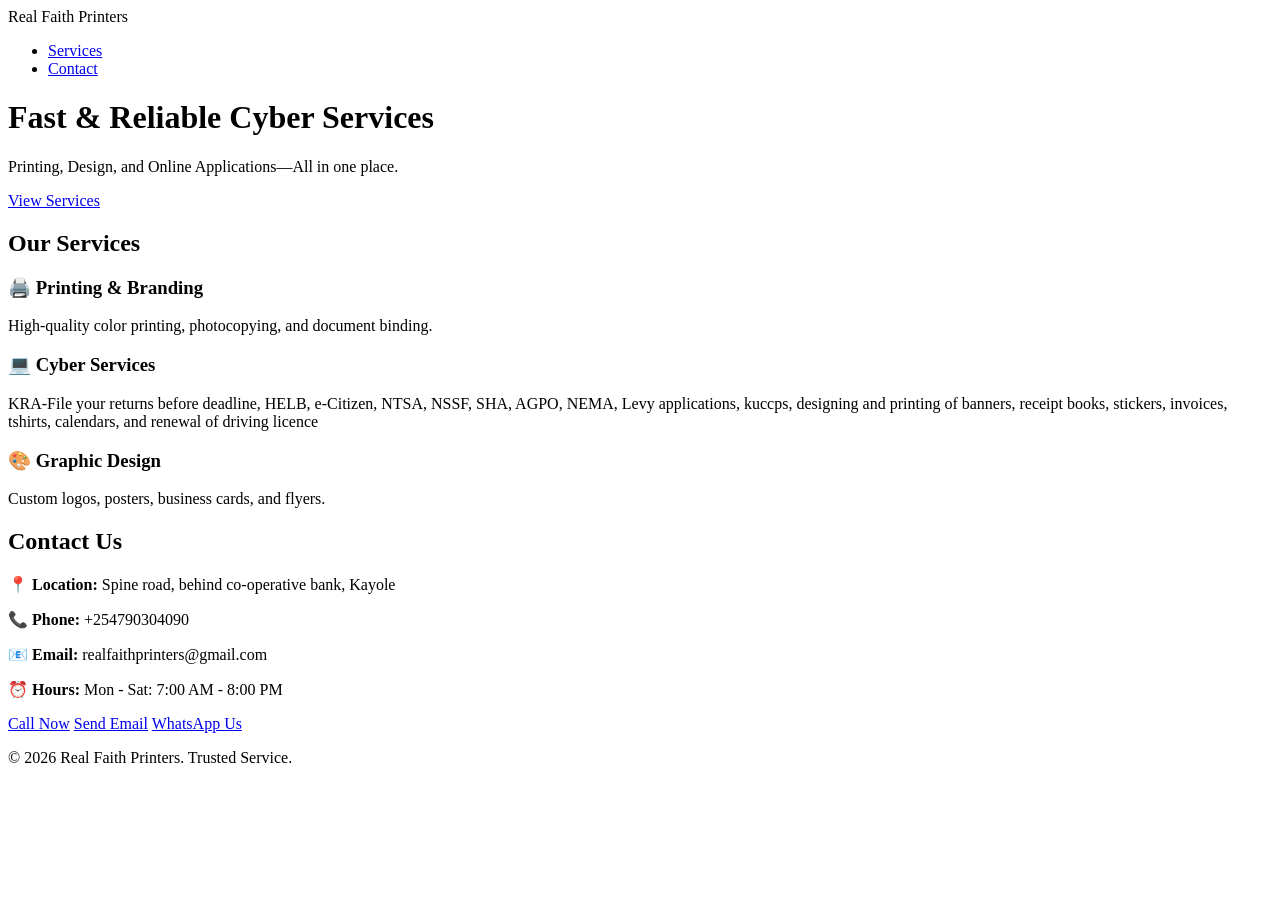
==== Index.html @ 6db5e3d8 "Add files via upload" ====
<!DOCTYPE html>
<html lang="en">
<head>
    <meta charset="UTF-8">
    <meta name="viewport" content="width=device-width, initial-scale=1.0">
    <title>Real Faith Printers | Cyber Services</title>
    <link rel="stylesheet" href="style.css">
</head>
<body>

    <nav>
        <div class="logo">Real Faith Printers</div>
        <ul>
            <li><a href="#services">Services</a></li>
            <li><a href="#contact">Contact</a></li>
        </ul>
    </nav>

    <header class="hero">
        <h1>Fast & Reliable Cyber Services</h1>
        <p>Printing, Design, and Online Applications—All in one place.</p>
        <a href="#services" class="btn">View Services</a>
    </header>

    <section id="services">
        <h2 class="section-title">Our Services</h2>
        <div class="service-grid">
            <div class="service-card">
                <h3>🖨️ Printing & Branding</h3>
                <p>High-quality color printing, photocopying, and document binding.</p>
            </div>
            <div class="service-card">
                <h3>💻 Cyber Services</h3>
    <p class="service-text">
        KRA-File your returns before deadline, HELB, e-Citizen, NTSA, NSSF, SHA, AGPO, NEMA, Levy applications, kuccps, designing and printing of banners, receipt books, stickers, invoices, tshirts, calendars, and renewal of driving licence
    </p>
</div>

            </div>
            <div class="service-card">
                <h3>🎨 Graphic Design</h3>
                <p>Custom logos, posters, business cards, and flyers.</p>
            </div>
        </div>
    </section>
    <section id="contact">
    <h2 class="section-title">Contact Us</h2>
    <div class="contact-container">
        <div class="contact-info">
            <p>📍 <strong>Location:</strong> Spine road, behind co-operative bank, Kayole </p>
            <p>📞 <strong>Phone:</strong> +254790304090 </p>
            <p>📧 <strong>Email:</strong> realfaithprinters@gmail.com</p>
            <p>⏰ <strong>Hours:</strong> Mon - Sat: 7:00 AM - 8:00 PM</p>
        </div>
        
        <div class="contact-action">
    <a href="tel:+254790304090" class="btn call-btn">Call Now</a>

    <a href="mailto:realfaithprinters@gmail.com" class="btn email-btn">Send Email</a>

    <a href="https://wa.me/254790304090" class="btn whatsapp-btn">WhatsApp Us</a>
</div>


        </div>
    </div>
</section>

    

    <footer>
        <p>&copy; 2026 Real Faith Printers. Trusted Service.</p>
    </footer>

</body>
</html>
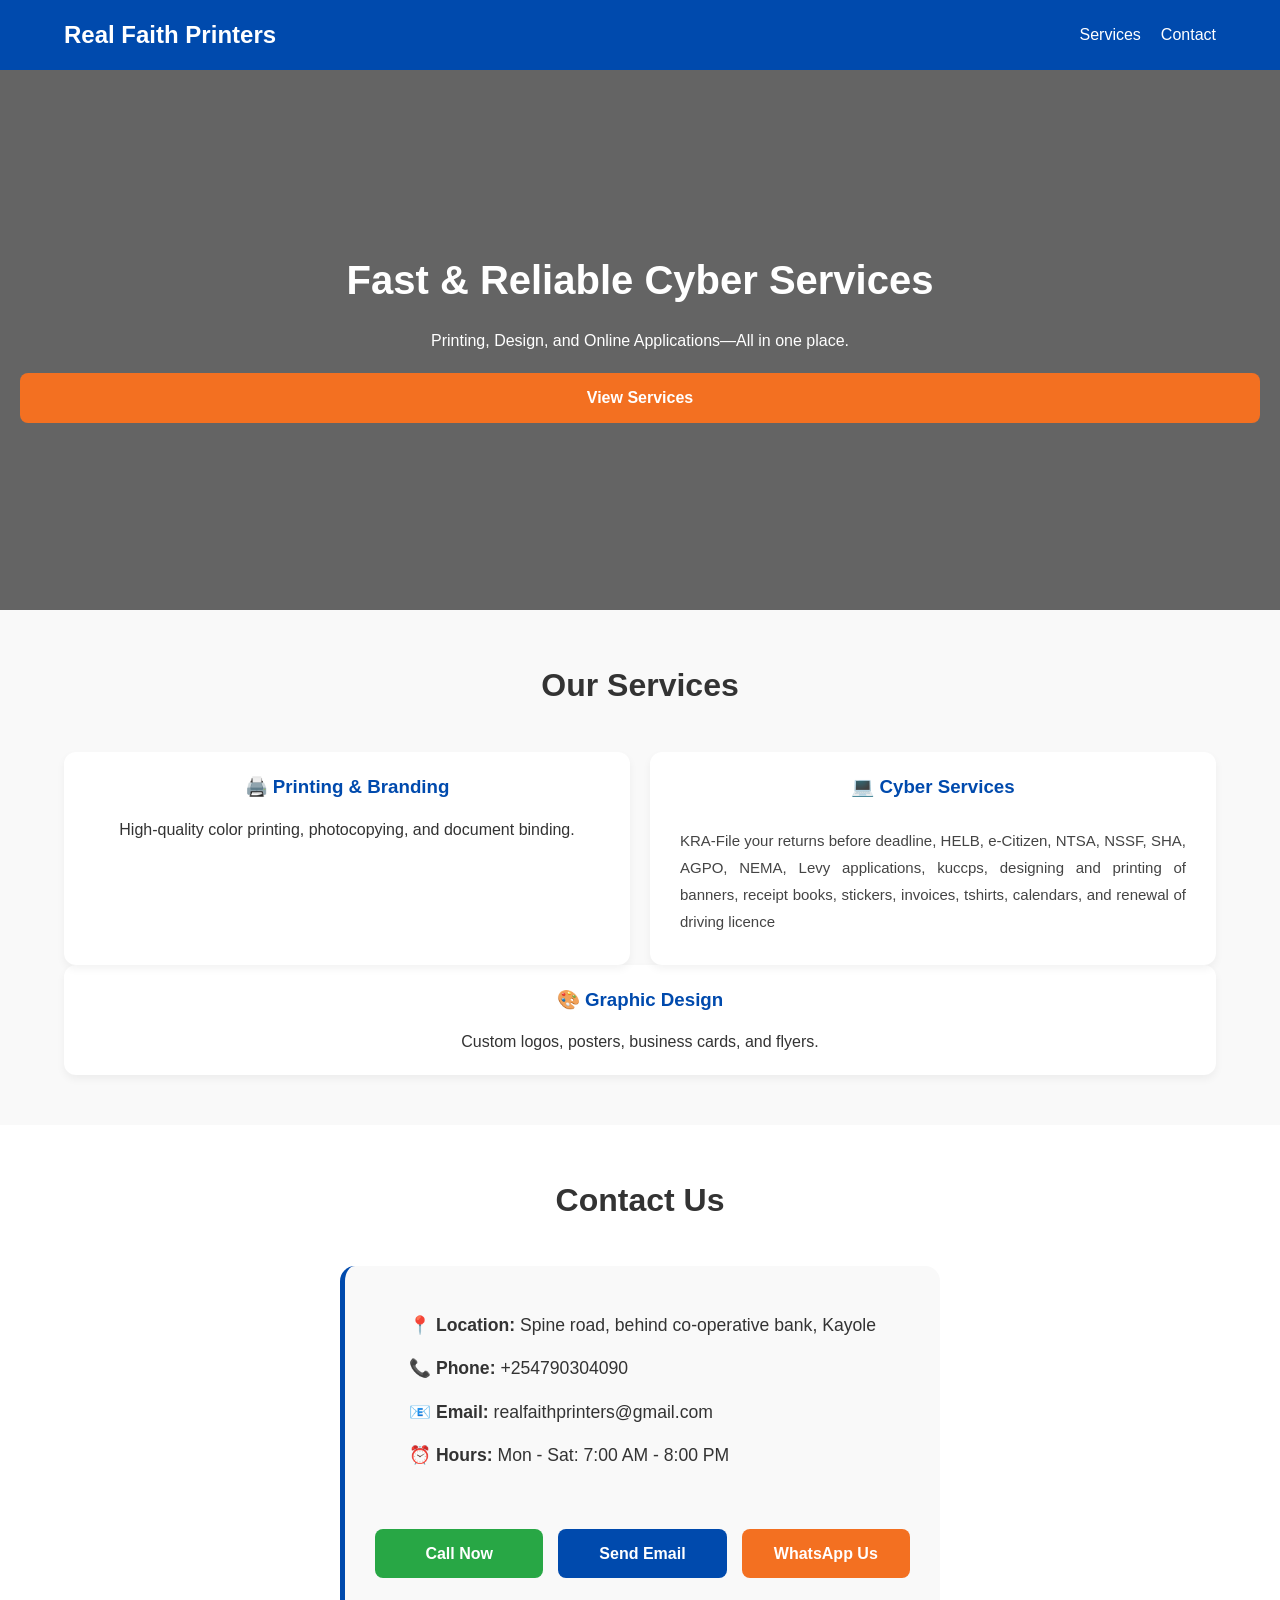
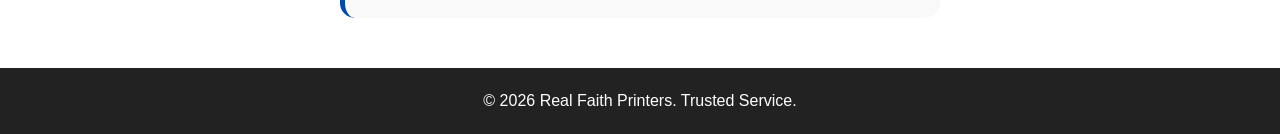
==== commit 160626d8: "Add files via upload" ====
--- a/Index.html
+++ b/Index.html
@@ -3,11 +3,12 @@
 <head>
     <meta charset="UTF-8">
     <meta name="viewport" content="width=device-width, initial-scale=1.0">
-    <title>Real Faith Printers | Cyber Services</title>
+    <title>Real Faith Printers | Cyber Services & Printing in Kayole</title>
+    <meta name="description" content="Real Faith Printers offers professional KRA returns, e-Citizen applications, printing, branding, and graphic design services in Kayole, Spine Road.">
+    <meta name="keywords" content="Real Faith Printers, Cyber Cafe Kayole, KRA returns Kayole, Printing services Nairobi">
     <link rel="stylesheet" href="style.css">
 </head>
 <body>
-
     <nav>
         <div class="logo">Real Faith Printers</div>
         <ul>
--- a/style.css
+++ b/style.css
@@ -0,0 +1,202 @@
+* {
+    margin: 0;
+    padding: 0;
+    box-sizing: border-box;
+}
+html {
+    scroll-behavior: smooth;
+}
+
+body {
+    font-family: 'Segoe UI', Tahoma, Geneva, Verdana, sans-serif;
+    line-height: 1.6;
+    color: #333;
+    background-color: #f9f9f9;
+}
+
+/* Navigation */
+nav {
+    background: #004aad;
+    color: white;
+    display: flex;
+    justify-content: space-between;
+    padding: 1rem 5%;
+    align-items: center;
+}
+
+.logo {
+    font-weight: bold;
+    font-size: 1.5rem;
+}
+
+nav ul {
+    display: flex;
+    list-style: none;
+}
+
+nav ul li {
+    margin-left: 20px;
+}
+
+nav ul li a {
+    color: white;
+    text-decoration: none;
+}
+
+/* Hero Section */
+.hero {
+    background: linear-gradient(rgba(0,0,0,0.6), rgba(0,0,0,0.6)), url('https://images.unsplash.com/photo-1562564055-71e051d33c19?auto=format&fit=crop&q=80&w=1000');
+    background-size: cover;
+    background-position: center;
+    height: 60vh;
+    display: flex;
+    flex-direction: column;
+    justify-content: center;
+    align-items: center;
+    color: white;
+    text-align: center;
+    padding: 0 20px;
+}
+
+.hero h1 {
+    font-size: 2.5rem;
+    margin-bottom: 1rem;
+}
+
+.btn {
+    background: #f37021; /* Orange for action */
+    color: white;
+    padding: 10px 25px;
+    text-decoration: none;
+    border-radius: 5px;
+    margin-top: 20px;
+}
+
+/* Services Section */
+#services {
+    padding: 50px 5%;
+}
+
+.section-title {
+    text-align: center;
+    margin-bottom: 40px;
+    font-size: 2rem;
+}
+
+.service-grid {
+    display: grid;
+    grid-template-columns: repeat(auto-fit, minmax(250px, 1fr));
+    gap: 20px;
+}
+
+.service-card {
+    background: white;
+    padding: 30px;
+    border-radius: 10px;
+    box-shadow: 0 4px 6px rgba(0,0,0,0.1);
+    text-align: center;
+    transition: transform 0.3s;
+}
+
+.service-card:hover {
+    transform: translateY(-5px);
+}
+
+.service-card h3 {
+    margin-bottom: 15px;
+    color: #004aad;
+}
+
+footer {
+    text-align: center;
+    padding: 20px;
+    background: #222;
+    color: white;
+}
+.service-text {
+    text-align: justify; /* This makes the edges look clean like a newspaper */
+    text-justify: inter-word;
+    line-height: 1.8; /* This adds space so the words aren't squashed */
+    font-size: 15px;
+    color: #444;
+    padding: 10px;
+}
+
+.service-card {
+    padding: 20px;
+    border-radius: 12px;
+    background: #ffffff;
+    box-shadow: 0 4px 8px rgba(0,0,0,0.05); /* Adds a soft professional shadow */
+}
+#contact {
+    padding: 50px 5%;
+    background-color: #fff;
+    text-align: center;
+}
+
+.contact-container {
+    max-width: 600px;
+    margin: 0 auto;
+    background: #f9f9f9;
+    padding: 30px;
+    border-radius: 15px;
+    border-left: 5px solid #004aad;
+}
+
+.contact-info p {
+    margin: 15px 0;
+    font-size: 1.1rem;
+}
+
+.contact-action {
+    margin-top: 25px;
+    display: flex;
+    justify-content: center;
+    gap: 15px;
+}
+
+.call-btn {
+    background-color: #28a745; /* Green for calls */
+}
+
+.email-btn {
+    background-color: #004aad; /* Blue for email */
+}
+
+/* Makes buttons stack on very small phones */
+@media (max-width: 400px) {
+    .contact-action {
+        flex-direction: column;
+    }
+}
+.contact-info {
+    text-align: left;
+    display: inline-block; /* Keeps it centered as a block but text stays left */
+}
+.btn:active {
+    transform: scale(0.98); /* Shrinks slightly when tapped */
+    filter: brightness(90%); /* Gets slightly darker when tapped */
+}
+.call-btn {
+    background-color: #28a745 !important; /* Green */
+}
+
+.email-btn {
+    background-color: #004aad !important; /* Blue */
+}
+
+.whatsapp-btn {
+    background-color: #f37021 !important; /* Orange */
+}
+
+.btn {
+    display: block;
+    width: 100%;
+    margin-bottom: 10px;
+    padding: 12px;
+    text-align: center;
+    text-decoration: none;
+    color: white;
+    border-radius: 8px;
+    font-weight: bold;
+}
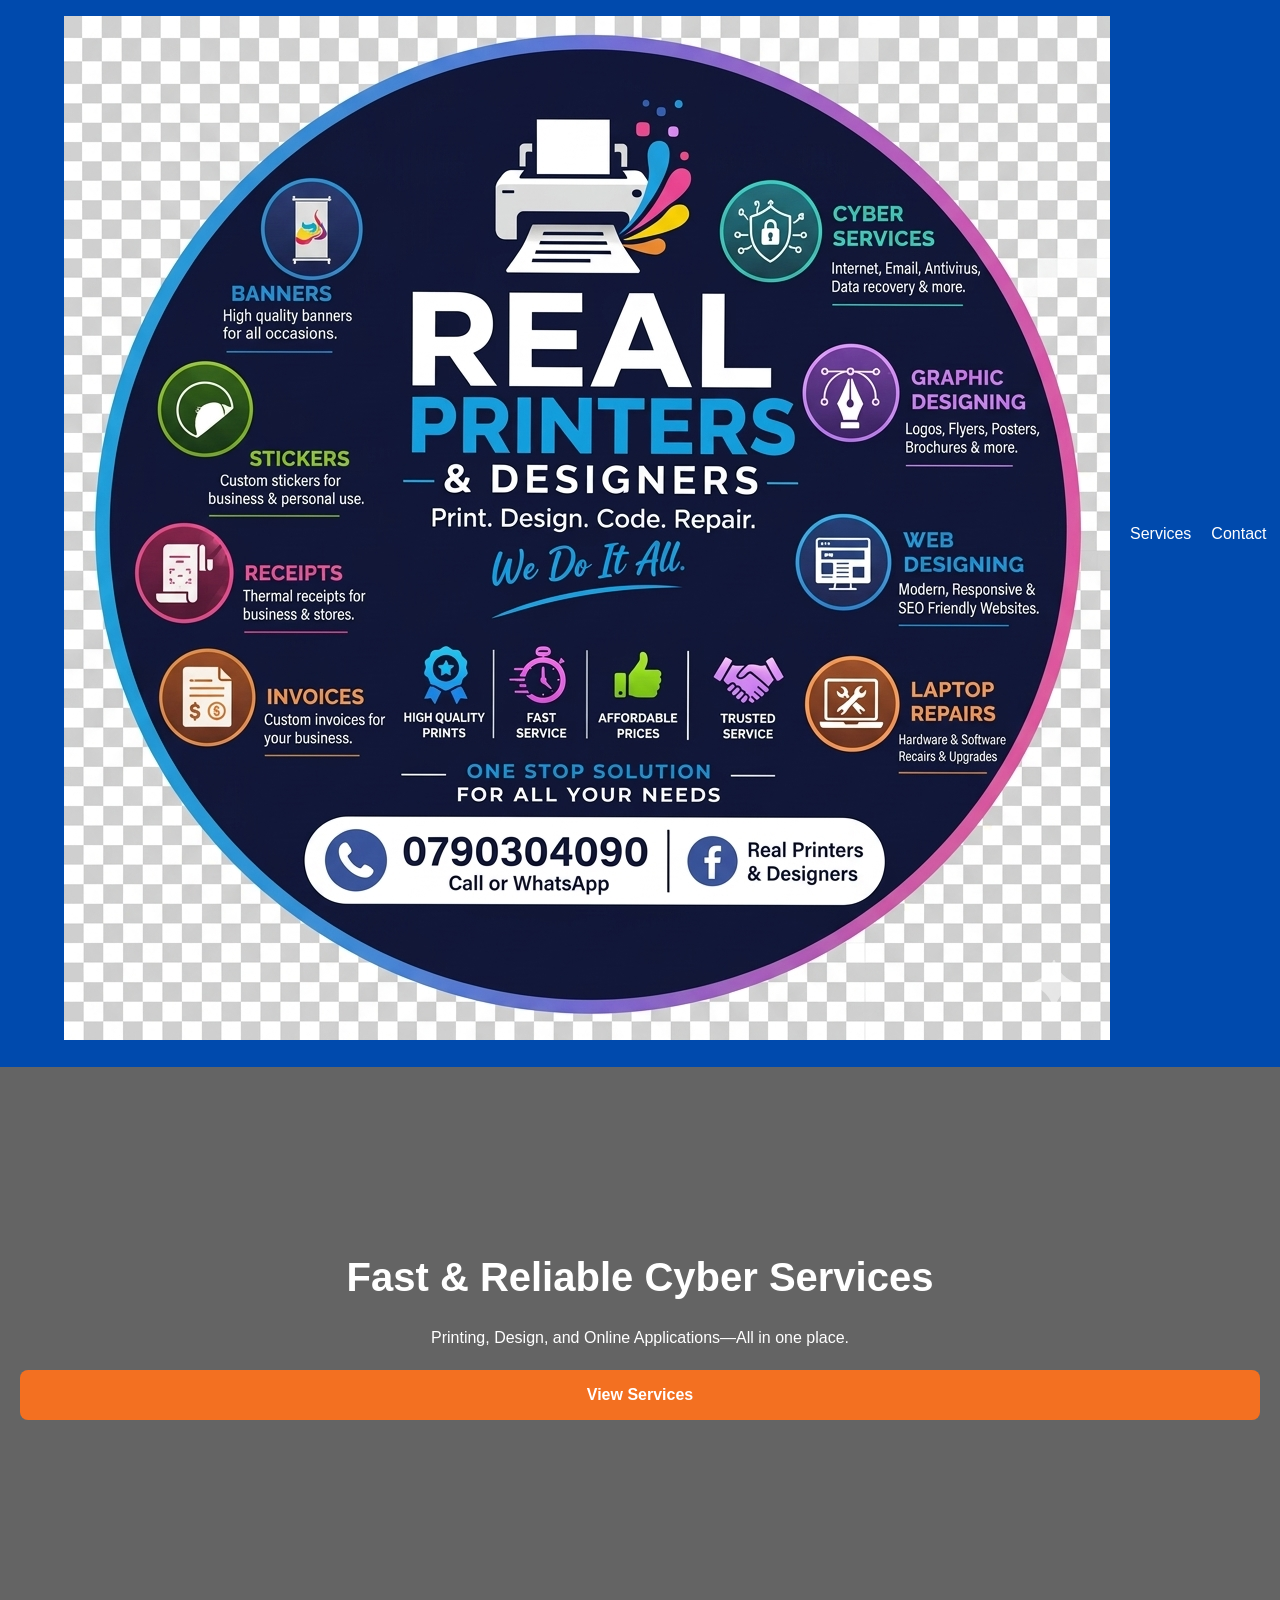
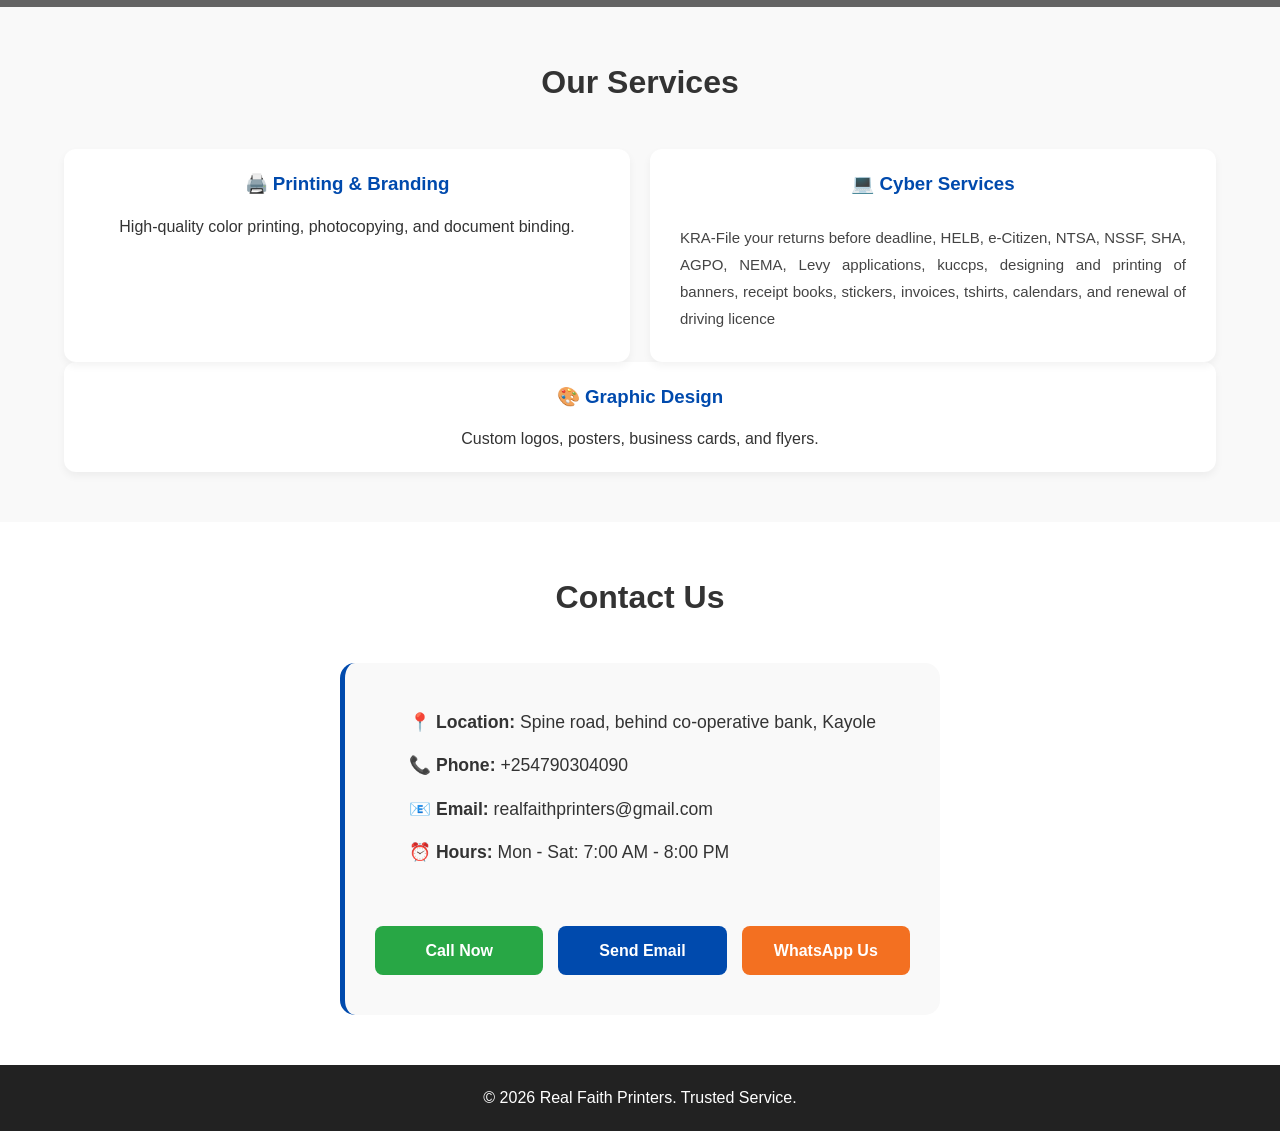
==== commit 9c6fa14d: "Add files via upload" ====
--- a/Index.html
+++ b/Index.html
@@ -10,12 +10,17 @@
 </head>
 <body>
     <nav>
-        <div class="logo">Real Faith Printers</div>
+        <div class="logo">
+            <a href="index.html">
+                <img src="logo.png" alt="Real Faith Printers Logo">
+            </a>
+        </div>
         <ul>
             <li><a href="#services">Services</a></li>
             <li><a href="#contact">Contact</a></li>
         </ul>
     </nav>
+
 
     <header class="hero">
         <h1>Fast & Reliable Cyber Services</h1>
